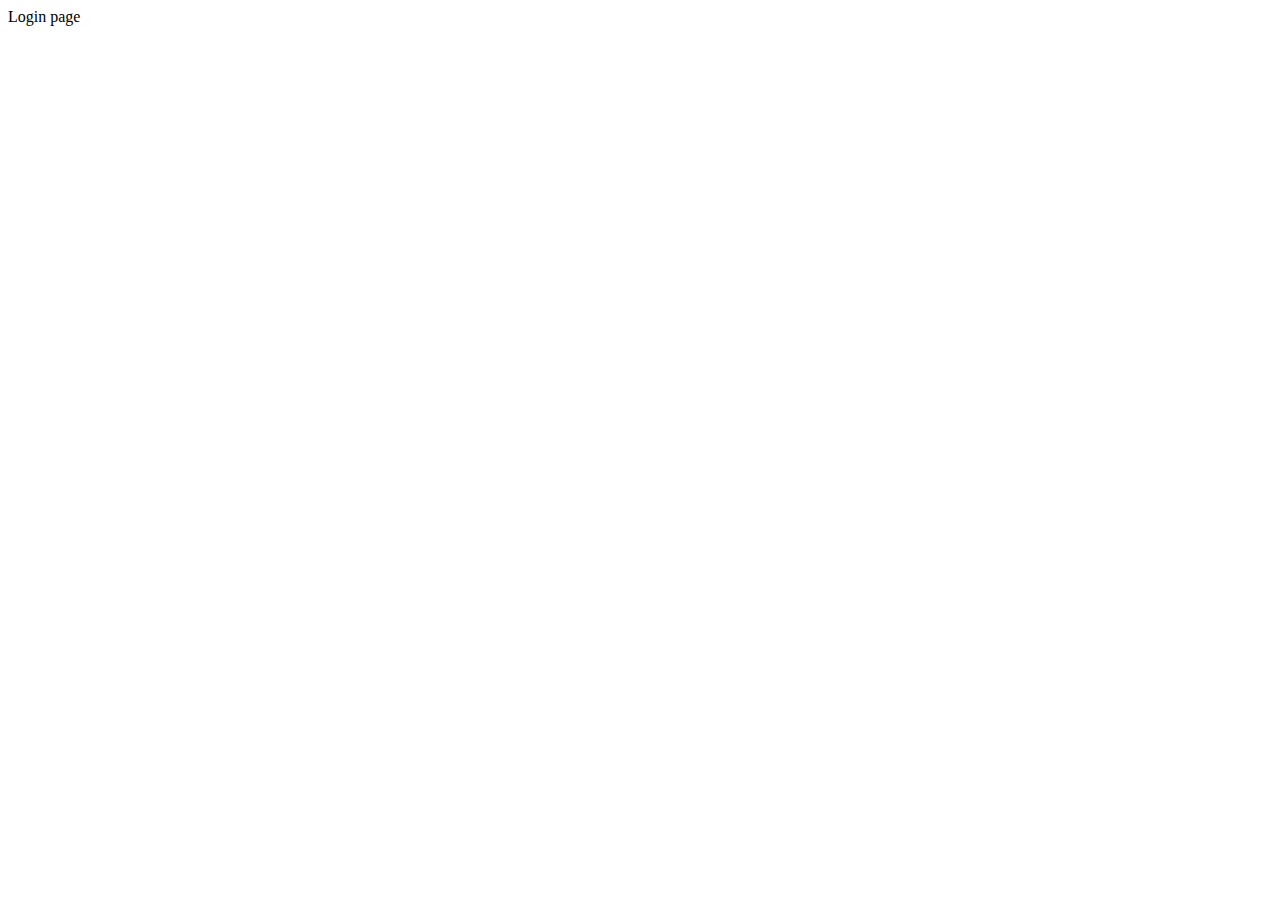
==== login.html @ 55650384 "Initial commit with base structure" ====
<!DOCTYPE html>
<html lang="en">
<head>
    <meta charset="UTF-8">
    <meta name="viewport" content="width=device-width, initial-scale=1.0">
    <title>Document</title>
</head>
<body>
    Login page
</body>
</html>
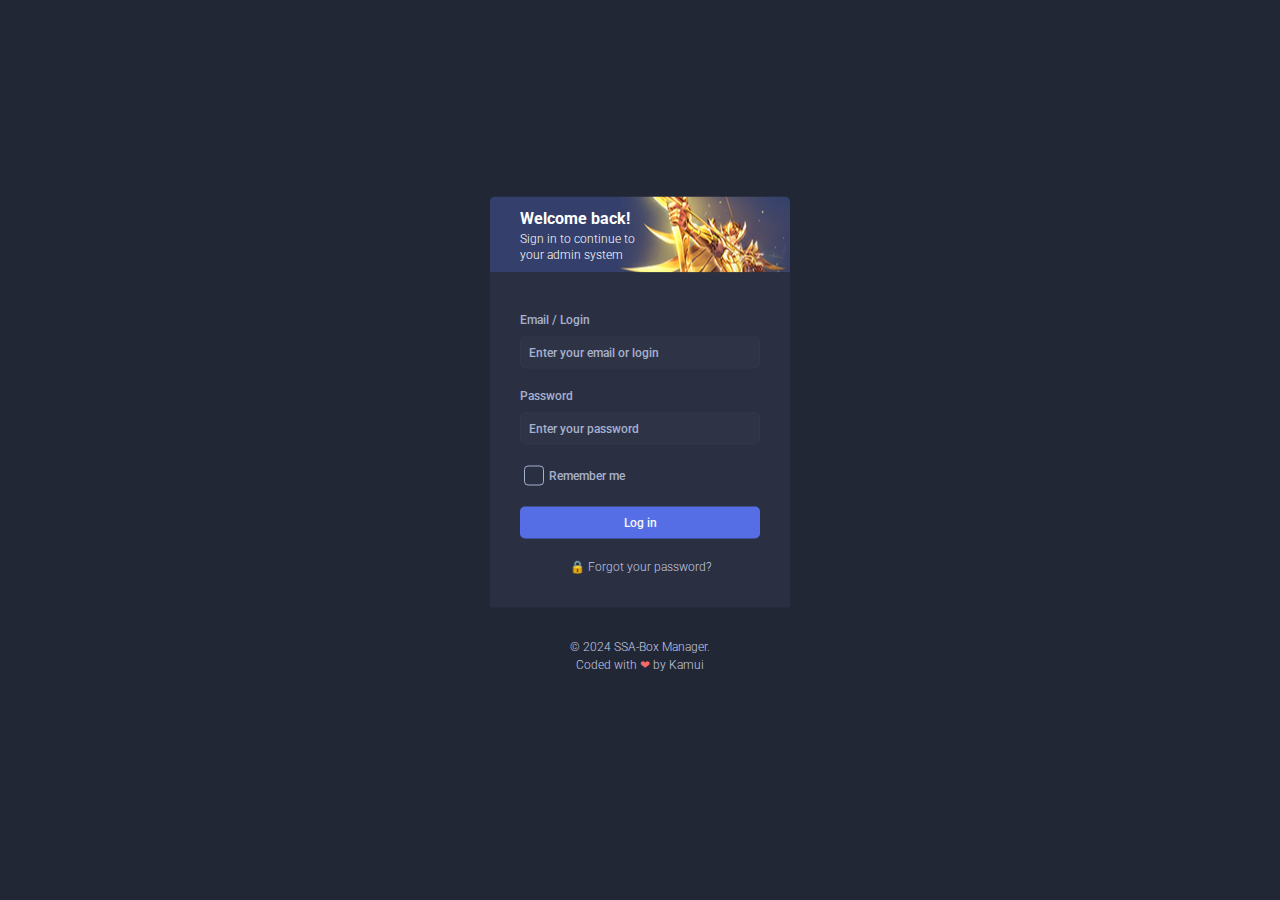
==== commit 7986eaf8: "Create login page for the admin pannel CSS+HTML" ====
--- a/login.html
+++ b/login.html
@@ -1,11 +1,64 @@
 <!DOCTYPE html>
 <html lang="en">
+
 <head>
     <meta charset="UTF-8">
     <meta name="viewport" content="width=device-width, initial-scale=1.0">
     <title>Document</title>
+
+    <link rel="preconnect" href="https://fonts.googleapis.com">
+    <link rel="preconnect" href="https://fonts.gstatic.com" crossorigin>
+    <link
+        href="https://fonts.googleapis.com/css2?family=Roboto:ital,wght@0,100;0,300;0,400;0,500;0,700;0,900;1,100;1,300;1,400;1,500;1,700;1,900&display=swap"
+        rel="stylesheet">
+
+    <link rel="stylesheet" href="assets/css/reset.css">
+    <link rel="stylesheet" href="assets/css/login.css">
 </head>
+
 <body>
-    Login page
+
+    <div id="mainLogin">
+        <div class="header-login">
+            <div class="wrapper">
+                <h1>Welcome back!</h1>
+                <h2>Sign in to continue to your admin system</h2>
+            </div>
+        </div>
+        <div class="main-login">
+            <form action="" method="">
+                <div class="form-cell">
+                    <label for="login">Email / Login</label>
+                    <input type="text" name="login" id="login" required="required" autocomplete="false"
+                        placeholder="Enter your email or login">
+                </div>
+
+                <div class="form-cell">
+                    <label for="password">Password</label>
+                    <input type="password" name="password" id="password" required="required" autocomplete="false"
+                        placeholder="Enter your password">
+                </div>
+
+                <div class="form-cell">
+                    <label for="remember"><input type="checkbox" name="remember" id="remember"> Remember me</label>
+                </div>
+
+                <div class="form-cell">
+                    <input type="submit" value="Log in">
+                </div>
+            </form>
+            <div class="more-login">
+                <a href="#"><span class="icon">🔒</span> Forgot your password?</a>
+            </div>
+        </div>
+        <div class="footer-login">
+            <p>
+                <span>&copy; 2024 SSA-Box Manager.</span>
+                <span>Coded with <span class="heart red">❤</span> by Kamui</span>
+            </p>
+        </div>
+    </div>
+
 </body>
+
 </html>--- a/assets/css/login.css
+++ b/assets/css/login.css
@@ -0,0 +1,144 @@
+html,
+body {
+    background-color: var(--darkest-blue-bg);
+}
+
+.heart.red {
+    color: var(--heart-red)
+}
+
+.form-cell {
+    width: 100%;
+    padding: 10px 0 0 0;
+}
+
+.form-cell label {
+    display: flex;
+    align-items: center;
+    width: 100%;
+    font-size: 12px;
+    font-weight: 500;
+    color: var(--light-blue-text);
+    padding: 8px 0;
+}
+
+.form-cell input[type='checkbox'] {
+    appearance: none;
+    width: 20px;
+    height: 20px;
+    margin-right: 5px;
+    border: 1px solid var(--light-blue-border);
+    border-radius: 4px;
+    background-color: var(--dark-blue-bg);
+}
+
+.form-cell input:checked[type='checkbox'] {
+    border-color: var(--light-blue-border);
+    background-color: var(--colored-blue-bg);
+    background-image: url("data:image/svg+xml;charset=utf-8,%3Csvg xmlns='http://www.w3.org/2000/svg' viewBox='0 0 20 20'%3E%3Cpath fill='none' stroke='%23fff' stroke-linecap='round' stroke-linejoin='round' stroke-width='3' d='m6 10 3 3 6-6'/%3E%3C/svg%3E")
+}
+
+
+.form-cell input[type='text'],
+.form-cell input[type='password'] {
+    display: block;
+    width: 100%;
+    height: 32px;
+    font-size: 12px;
+    font-weight: 500;
+    color: var(--light-blue-text);
+    padding: 0 8px;
+    border-radius: 5px;
+    border: 1px solid var(--medium-blue-border);
+    background: var(--medium-blue-bg);
+}
+
+.form-cell input[type='text']::placeholder,
+.form-cell input[type='password']::placeholder {
+    font-size: 12px;
+    font-weight: 500;
+    color: var(--light-blue-text);
+    opacity: 1;
+}
+
+.form-cell input[type='submit'] {
+    width: 100%;
+    height: 32px;
+    font-size: 12px;
+    font-weight: 500;
+    color: var(--light-white-text);
+    border-radius: 5px;
+    border: none;
+    background: var(--colored-blue-bg);
+}
+
+
+#mainLogin {
+    position: absolute;
+    top: 50%;
+    left: 50%;
+    width: 100%;
+    max-width: 300px;
+    min-height: 100px;
+    transform: translateX(-50%) translateY(-50%);
+}
+
+
+#mainLogin .header-login {
+    display: flex;
+    flex-direction: column;
+    background-position: bottom right;
+    background-image: url(../img/login/bg-login.webp);
+    background-repeat: no-repeat;
+    background-color: var(--light-blue-bg);
+    border-radius: 5px 5px 0 0;
+}
+
+#mainLogin .header-login .wrapper {
+    max-height: 100px;
+    padding: 10px 30px;
+}
+
+#mainLogin .header-login .wrapper h1 {
+    font-size: 16px;
+    font-weight: 700;
+}
+
+#mainLogin .header-login .wrapper h2 {
+    max-width: 50%;
+    font-size: 12px;
+    font-weight: 300;
+    line-height: 16px;
+}
+
+
+#mainLogin .main-login {
+    padding: 20px 30px 30px 30px;
+    background: var(--dark-blue-bg);
+}
+
+
+#mainLogin .more-login {
+    text-align: center;
+    padding: 15px 0 0 0;
+}
+
+#mainLogin .more-login a {
+    font-size: 12px;
+    font-weight: 300;
+    color: var(--light-grey-text);
+    text-decoration: none;
+}
+
+
+#mainLogin .footer-login {
+    text-align: center;
+    padding: 30px;
+}
+
+#mainLogin .footer-login p>span {
+    display: block;
+    font-size: 12px;
+    font-weight: 300;
+    color: var(--light-grey-text);
+}